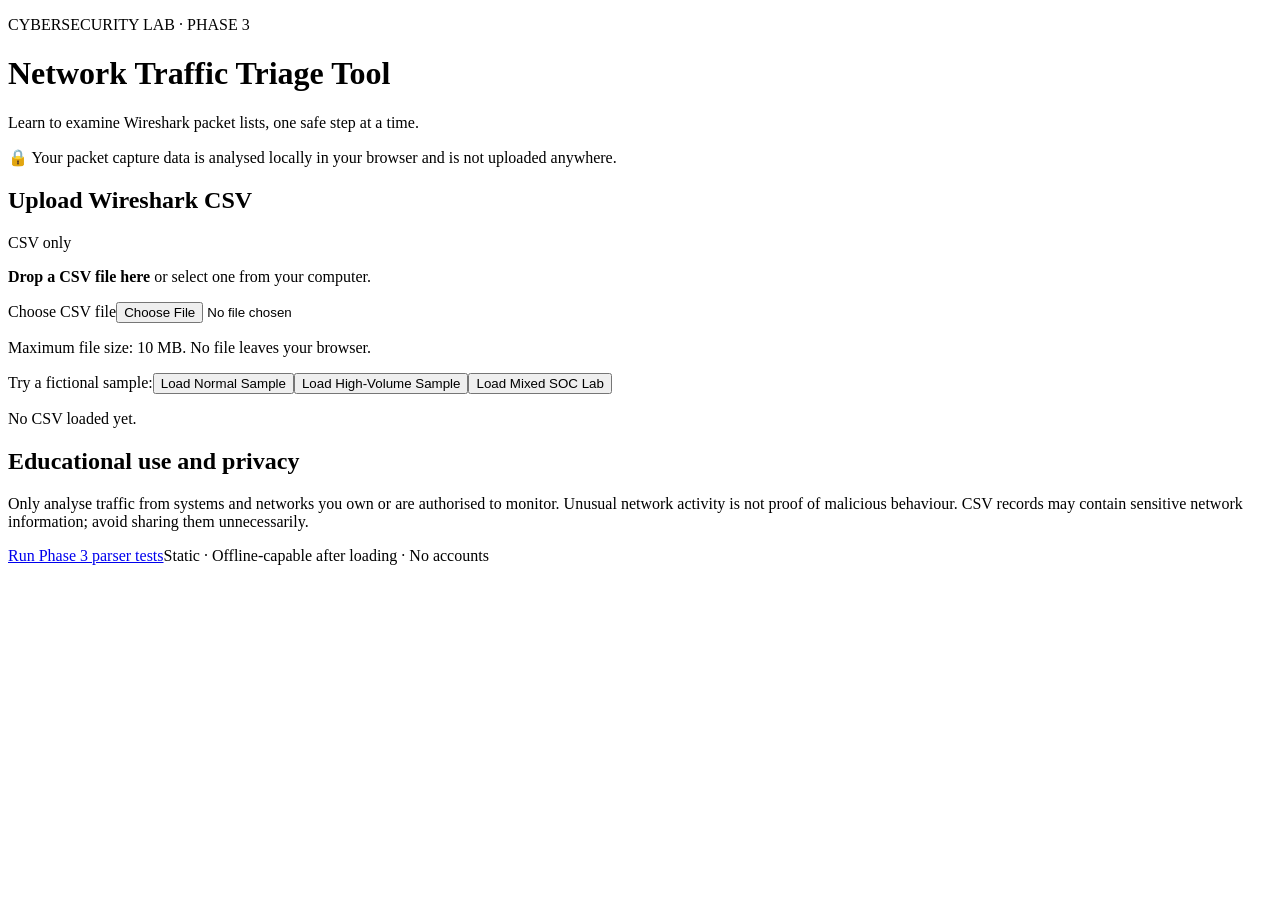
==== Network-Traffic-Triage-Tool/tests/index.html @ c9e77687 "Upload Network Traffic Triage Tool" ====
<!doctype html>
<html lang="en"><head><meta charset="utf-8"><meta name="viewport" content="width=device-width,initial-scale=1"><meta name="referrer" content="no-referrer"><meta http-equiv="Content-Security-Policy" content="default-src 'none'; script-src 'self'; style-src 'self'; img-src 'self' data:; connect-src 'none'; form-action 'none'; base-uri 'none'; object-src 'none'"><title>Network Traffic Triage Tool — Phase 3</title><link rel="stylesheet" href="styles.css"><script src="script.js" defer></script></head><body><main class="wrap"><header><p class="eyebrow">CYBERSECURITY LAB · PHASE 3</p><h1>Network Traffic Triage Tool</h1><p class="subtitle">Learn to examine Wireshark packet lists, one safe step at a time.</p><div class="privacy">🔒 Your packet capture data is analysed locally in your browser and is not uploaded anywhere.</div></header><section class="panel" aria-labelledby="upload-title"><div class="section-head"><h2 id="upload-title">Upload Wireshark CSV</h2><span class="tag">CSV only</span></div><div id="dropzone" class="dropzone"><p><strong>Drop a CSV file here</strong> or select one from your computer.</p><label for="csvFile" class="button">Choose CSV file</label><input id="csvFile" type="file" accept=".csv,text/csv" aria-describedby="fileHelp"><p id="fileHelp" class="hint">Maximum file size: 10 MB. No file leaves your browser.</p></div><div class="demo"><span>Try a fictional sample:</span><button type="button" data-sample="normal">Load Normal Sample</button><button type="button" data-sample="high">Load High-Volume Sample</button><button type="button" data-sample="mixed">Load Mixed SOC Lab</button></div><p id="status" role="status" aria-live="polite">No CSV loaded yet.</p></section><section id="results" class="panel" hidden aria-labelledby="results-title"><div class="section-head"><h2 id="results-title">Import summary</h2><span id="demoTag" class="tag" hidden>Demo Data</span></div><div class="stats"><div><span>Filename</span><strong id="filename"></strong></div><div><span>Packets loaded</span><strong id="count"></strong></div><div><span>Parse status</span><strong id="parseStatus"></strong></div></div><h3>Recognised columns</h3><p id="columns" class="details"></p><h3>Missing fields / notes</h3><ul id="notes"></ul><h3>Packet preview (first 10 rows)</h3><div class="table-scroll"><table><thead><tr><th>Time</th><th>Source</th><th>Destination</th><th>Protocol</th><th>Length</th><th>Info</th></tr></thead><tbody id="preview"></tbody></table></div><p class="hint">CSV preview is informational; it does not verify complete connections.</p></section><section id="dashboard" class="panel" hidden aria-labelledby="dashboard-title"><div class="section-head"><h2 id="dashboard-title">Network traffic dashboard</h2><span class="tag">Descriptive statistics · No threat verdicts</span></div><div class="stats stat-grid"><div><span>Total packets</span><strong id="statPackets"></strong></div><div><span>Unique source hosts</span><strong id="statSources"></strong></div><div><span>Unique destination hosts</span><strong id="statDestinations"></strong></div><div><span>All unique hosts</span><strong id="statHosts"></strong></div><div><span>Captured packet lengths</span><strong id="statBytes"></strong></div></div><div class="dash-columns"><div><h3>Protocol distribution</h3><div id="protocolBars" class="bar-list"></div></div><div><h3>Top source hosts</h3><div id="topSources" class="bar-list"></div></div><div><h3>Top destinations</h3><div id="topDestinations" class="bar-list"></div></div></div><p class="hint">Counts reflect the imported CSV rows, not complete network sessions. Host names and IP addresses are treated as literal labels. Protocol percentages use all imported packets as the denominator. Source and destination rankings count packets in each direction separately. Heuristic alerts are shown below; none prove malicious activity.</p></section><section id="alertsPanel" class="panel" hidden aria-labelledby="alertsTitle"><div class="section-head"><h2 id="alertsTitle">Security triage alerts</h2><span id="alertCount" class="tag"></span></div><p class="hint">Explainable, rule-based heuristics. Thresholds are packet counts or unique labels across the entire imported CSV, not time-window rates. No alert establishes malicious intent.</p><div class="stats"><div><span>High</span><strong id="countHigh">0</strong></div><div><span>Medium</span><strong id="countMedium">0</strong></div><div><span>Low</span><strong id="countLow">0</strong></div></div><p id="noAlerts" hidden>No configured threshold was met. This does not establish that the traffic is safe.</p><div id="alerts" class="alert-list"></div></section><aside class="disclaimer"><h2>Educational use and privacy</h2><p>Only analyse traffic from systems and networks you own or are authorised to monitor. Unusual network activity is not proof of malicious behaviour. CSV records may contain sensitive network information; avoid sharing them unnecessarily.</p></aside><footer><a href="tests/index.html">Run Phase 3 parser tests</a><span>Static · Offline-capable after loading · No accounts</span></footer></main></body></html>
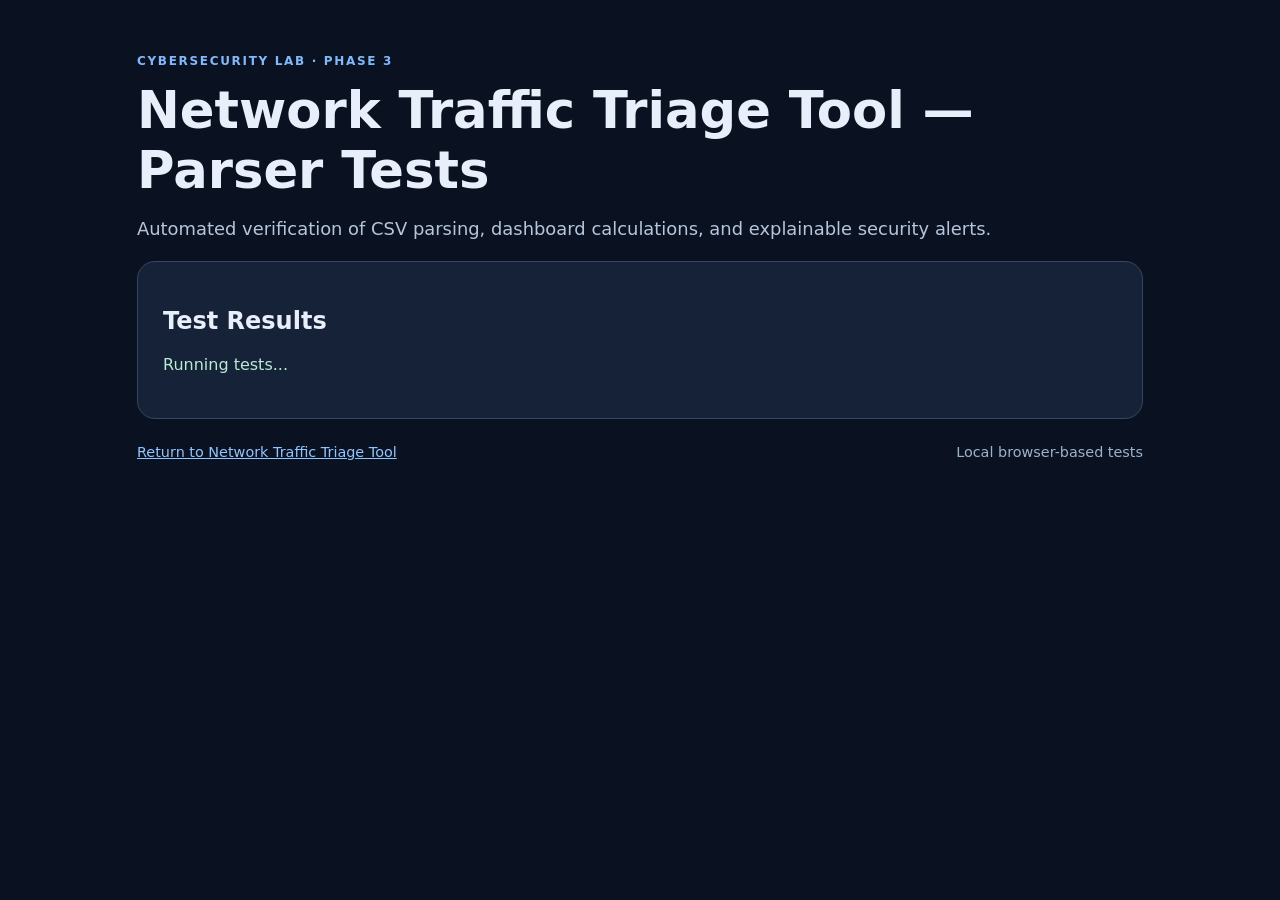
==== commit 5ea36b22: "Enhance index.html for parser tests and structure Updated the index.html file for the Network Traffi" ====
--- a/Network-Traffic-Triage-Tool/tests/index.html
+++ b/Network-Traffic-Triage-Tool/tests/index.html
@@ -1,2 +1,42 @@
+
 <!doctype html>
-<html lang="en"><head><meta charset="utf-8"><meta name="viewport" content="width=device-width,initial-scale=1"><meta name="referrer" content="no-referrer"><meta http-equiv="Content-Security-Policy" content="default-src 'none'; script-src 'self'; style-src 'self'; img-src 'self' data:; connect-src 'none'; form-action 'none'; base-uri 'none'; object-src 'none'"><title>Network Traffic Triage Tool — Phase 3</title><link rel="stylesheet" href="styles.css"><script src="script.js" defer></script></head><body><main class="wrap"><header><p class="eyebrow">CYBERSECURITY LAB · PHASE 3</p><h1>Network Traffic Triage Tool</h1><p class="subtitle">Learn to examine Wireshark packet lists, one safe step at a time.</p><div class="privacy">🔒 Your packet capture data is analysed locally in your browser and is not uploaded anywhere.</div></header><section class="panel" aria-labelledby="upload-title"><div class="section-head"><h2 id="upload-title">Upload Wireshark CSV</h2><span class="tag">CSV only</span></div><div id="dropzone" class="dropzone"><p><strong>Drop a CSV file here</strong> or select one from your computer.</p><label for="csvFile" class="button">Choose CSV file</label><input id="csvFile" type="file" accept=".csv,text/csv" aria-describedby="fileHelp"><p id="fileHelp" class="hint">Maximum file size: 10 MB. No file leaves your browser.</p></div><div class="demo"><span>Try a fictional sample:</span><button type="button" data-sample="normal">Load Normal Sample</button><button type="button" data-sample="high">Load High-Volume Sample</button><button type="button" data-sample="mixed">Load Mixed SOC Lab</button></div><p id="status" role="status" aria-live="polite">No CSV loaded yet.</p></section><section id="results" class="panel" hidden aria-labelledby="results-title"><div class="section-head"><h2 id="results-title">Import summary</h2><span id="demoTag" class="tag" hidden>Demo Data</span></div><div class="stats"><div><span>Filename</span><strong id="filename"></strong></div><div><span>Packets loaded</span><strong id="count"></strong></div><div><span>Parse status</span><strong id="parseStatus"></strong></div></div><h3>Recognised columns</h3><p id="columns" class="details"></p><h3>Missing fields / notes</h3><ul id="notes"></ul><h3>Packet preview (first 10 rows)</h3><div class="table-scroll"><table><thead><tr><th>Time</th><th>Source</th><th>Destination</th><th>Protocol</th><th>Length</th><th>Info</th></tr></thead><tbody id="preview"></tbody></table></div><p class="hint">CSV preview is informational; it does not verify complete connections.</p></section><section id="dashboard" class="panel" hidden aria-labelledby="dashboard-title"><div class="section-head"><h2 id="dashboard-title">Network traffic dashboard</h2><span class="tag">Descriptive statistics · No threat verdicts</span></div><div class="stats stat-grid"><div><span>Total packets</span><strong id="statPackets"></strong></div><div><span>Unique source hosts</span><strong id="statSources"></strong></div><div><span>Unique destination hosts</span><strong id="statDestinations"></strong></div><div><span>All unique hosts</span><strong id="statHosts"></strong></div><div><span>Captured packet lengths</span><strong id="statBytes"></strong></div></div><div class="dash-columns"><div><h3>Protocol distribution</h3><div id="protocolBars" class="bar-list"></div></div><div><h3>Top source hosts</h3><div id="topSources" class="bar-list"></div></div><div><h3>Top destinations</h3><div id="topDestinations" class="bar-list"></div></div></div><p class="hint">Counts reflect the imported CSV rows, not complete network sessions. Host names and IP addresses are treated as literal labels. Protocol percentages use all imported packets as the denominator. Source and destination rankings count packets in each direction separately. Heuristic alerts are shown below; none prove malicious activity.</p></section><section id="alertsPanel" class="panel" hidden aria-labelledby="alertsTitle"><div class="section-head"><h2 id="alertsTitle">Security triage alerts</h2><span id="alertCount" class="tag"></span></div><p class="hint">Explainable, rule-based heuristics. Thresholds are packet counts or unique labels across the entire imported CSV, not time-window rates. No alert establishes malicious intent.</p><div class="stats"><div><span>High</span><strong id="countHigh">0</strong></div><div><span>Medium</span><strong id="countMedium">0</strong></div><div><span>Low</span><strong id="countLow">0</strong></div></div><p id="noAlerts" hidden>No configured threshold was met. This does not establish that the traffic is safe.</p><div id="alerts" class="alert-list"></div></section><aside class="disclaimer"><h2>Educational use and privacy</h2><p>Only analyse traffic from systems and networks you own or are authorised to monitor. Unusual network activity is not proof of malicious behaviour. CSV records may contain sensitive network information; avoid sharing them unnecessarily.</p></aside><footer><a href="tests/index.html">Run Phase 3 parser tests</a><span>Static · Offline-capable after loading · No accounts</span></footer></main></body></html>
+<html lang="en">
+<head>
+  <meta charset="utf-8">
+  <meta name="viewport" content="width=device-width, initial-scale=1">
+  <meta name="referrer" content="no-referrer">
+  <meta http-equiv="Content-Security-Policy"
+        content="default-src 'none'; script-src 'self'; style-src 'self'; img-src 'self' data:; connect-src 'none'; form-action 'none'; base-uri 'none'; object-src 'none'">
+
+  <title>Phase 3 Parser Tests — Network Traffic Triage Tool</title>
+
+  <link rel="stylesheet" href="../styles.css">
+  <script src="test.js" defer></script>
+</head>
+
+<body>
+  <main class="wrap">
+    <header>
+      <p class="eyebrow">CYBERSECURITY LAB · PHASE 3</p>
+      <h1>Network Traffic Triage Tool — Parser Tests</h1>
+      <p class="subtitle">
+        Automated verification of CSV parsing, dashboard calculations,
+        and explainable security alerts.
+      </p>
+    </header>
+
+    <section class="panel">
+      <h2>Test Results</h2>
+      <p id="status" role="status" aria-live="polite">
+        Running tests...
+      </p>
+      <div id="results"></div>
+    </section>
+
+    <footer>
+      <a href="../index.html">Return to Network Traffic Triage Tool</a>
+      <span>Local browser-based tests</span>
+    </footer>
+  </main>
+</body>
+</html>
--- a/Network-Traffic-Triage-Tool/styles.css
+++ b/Network-Traffic-Triage-Tool/styles.css
@@ -0,0 +1,7 @@
+:root{color-scheme:dark;font-family:system-ui,-apple-system,Segoe UI,sans-serif;background:#0a1221;color:#e8effb}*{box-sizing:border-box}body{margin:0}.wrap{max-width:1050px;margin:auto;padding:42px 22px 65px}.eyebrow{font-size:.75rem;letter-spacing:.14em;color:#82b8fa;font-weight:700}h1{font-size:clamp(2rem,5vw,3.2rem);margin:.4rem 0}.subtitle{color:#b5c5db;font-size:1.12rem}.privacy{display:inline-block;background:#113b35;color:#a9f0d5;border:1px solid #2b7b69;border-radius:999px;padding:10px 16px;margin:10px 0 24px}.panel{background:#152238;border:1px solid #344862;border-radius:18px;padding:25px;margin:22px 0}.section-head{display:flex;justify-content:space-between;align-items:center;gap:12px}.section-head h2{margin:0 0 16px}.tag{background:#203c55;color:#b9dcff;border-radius:99px;padding:6px 11px;font-size:.82rem}.dropzone{border:2px dashed #57718e;border-radius:14px;padding:26px;text-align:center;background:#0d1a2e}.dropzone.dragover{border-color:#62d3b2;background:#143c3c}.button,button{background:#65aaff;color:#061629;border:0;border-radius:8px;padding:10px 14px;font-weight:700;cursor:pointer;font:inherit}button{font-weight:600}.button{display:inline-block;font-weight:700;cursor:pointer}button:hover,.button:hover{filter:brightness(1.12)}button:focus-visible,.button:focus-visible,input:focus-visible,a:focus-visible{outline:3px solid #f9c35e;outline-offset:3px}input[type=file]{display:block;margin:14px auto;max-width:100%;color:#b7c8df}.hint,.details{color:#afc0d7;font-size:.91rem}.demo{display:flex;flex-wrap:wrap;align-items:center;gap:9px;margin-top:19px}.demo span{color:#b6c7db;margin-right:6px}.demo button{background:#263b57;color:#e7f1ff;border:1px solid #42617f}#status{color:#bcead6;min-height:1.4em}.stats{display:grid;grid-template-columns:repeat(3,minmax(0,1fr));gap:12px}.stats>div{background:#0c192c;padding:16px;border:1px solid #354a65;border-radius:12px;min-width:0;overflow-wrap:anywhere}.stats span{display:block;color:#a7b9d0;font-size:.84rem;margin-bottom:8px}.stats strong{font-size:1.08rem}h3{margin:25px 0 10px}.table-scroll{overflow-x:auto}table{border-collapse:collapse;width:100%;font-size:.87rem}th,td{text-align:left;padding:10px;border-bottom:1px solid #344862;max-width:300px;overflow-wrap:anywhere}th{color:#b6d9ff}td{color:#e0e9f5}.disclaimer{border:1px solid #a78343;border-left:5px solid #f5bc5a;border-radius:12px;padding:15px 21px;background:#2a261e}.disclaimer h2{font-size:1.15rem}footer{display:flex;justify-content:space-between;gap:12px;flex-wrap:wrap;color:#9eb1ca;font-size:.9rem;margin-top:25px}a{color:#91c4ff}@media(max-width:650px){.stats{grid-template-columns:1fr}.wrap{padding:22px 12px}.panel{padding:16px}.privacy{border-radius:12px}}
+
+/* Phase 2 dashboard */
+.stat-grid{grid-template-columns:repeat(auto-fit,minmax(150px,1fr))}.dash-columns{display:grid;grid-template-columns:repeat(3,minmax(0,1fr));gap:20px}.dash-columns>div{min-width:0}.bar-list{display:grid;gap:13px}.bar-row{min-width:0}.bar-label{display:flex;justify-content:space-between;gap:8px;align-items:start;font-size:.84rem;margin-bottom:6px;overflow-wrap:anywhere}.bar-label span{color:#d5e4f7;min-width:0}.bar-label strong{color:#b3d4ff;white-space:nowrap;font-size:.76rem}.bar-track{height:9px;background:#344862;border-radius:20px;overflow:hidden}.bar-fill{height:100%;background:#65aaff;border-radius:20px}.dash-columns>div:first-child .bar-fill{background:#6fd6b3}@media(max-width:850px){.dash-columns{grid-template-columns:1fr}}
+
+/* Phase 3 explainable alerts */
+.alert-list{display:grid;gap:14px;margin-top:18px}.alert-card{background:#0d1a2e;border:1px solid #41536b;border-radius:12px;padding:17px}.alert-card h3{margin:0 0 10px}.alert-card p{font-size:.9rem;color:#c8d7e9;margin:10px 0}.severity{display:inline-block;padding:5px 10px;border-radius:7px;font-size:.8rem;font-weight:700}.severity.high{background:#622f3a;color:#ffced5}.severity.medium{background:#624720;color:#ffe0a0}.severity.low{background:#224b4b;color:#b3f2e0}
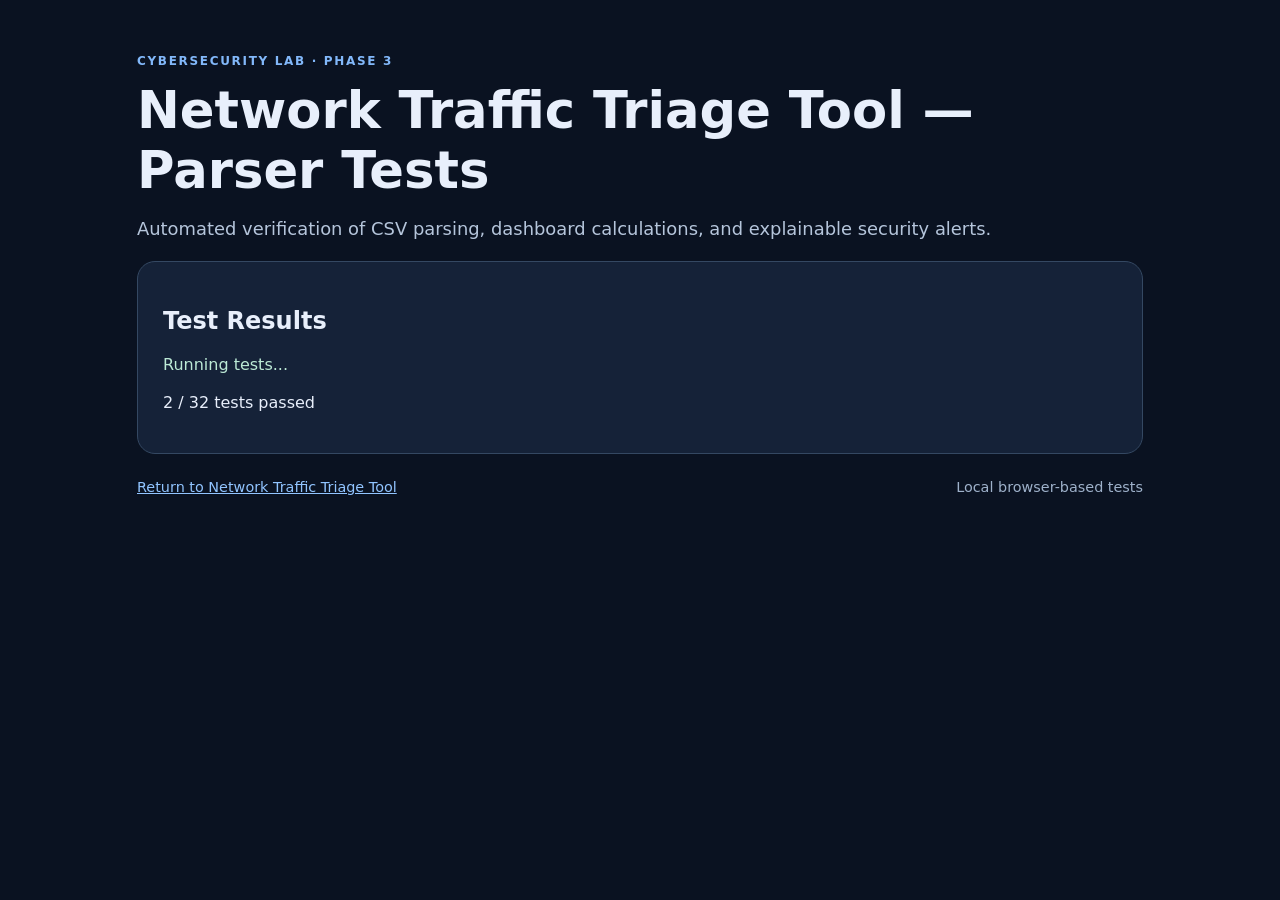
==== commit cf43029a: "Enhance test results section with summary Added a summary paragraph to the test results section." ====
--- a/Network-Traffic-Triage-Tool/tests/index.html
+++ b/Network-Traffic-Triage-Tool/tests/index.html
@@ -25,13 +25,19 @@
       </p>
     </header>
 
-    <section class="panel">
-      <h2>Test Results</h2>
-      <p id="status" role="status" aria-live="polite">
-        Running tests...
-      </p>
-      <div id="results"></div>
-    </section>
+   
+<section class="panel">
+  <h2>Test Results</h2>
+
+  <p id="status" role="status" aria-live="polite">
+    Running tests...
+  </p>
+
+  <p id="summary" role="status" aria-live="polite"></p>
+
+  <div id="results"></div>
+</section>
+
 
     <footer>
       <a href="../index.html">Return to Network Traffic Triage Tool</a>
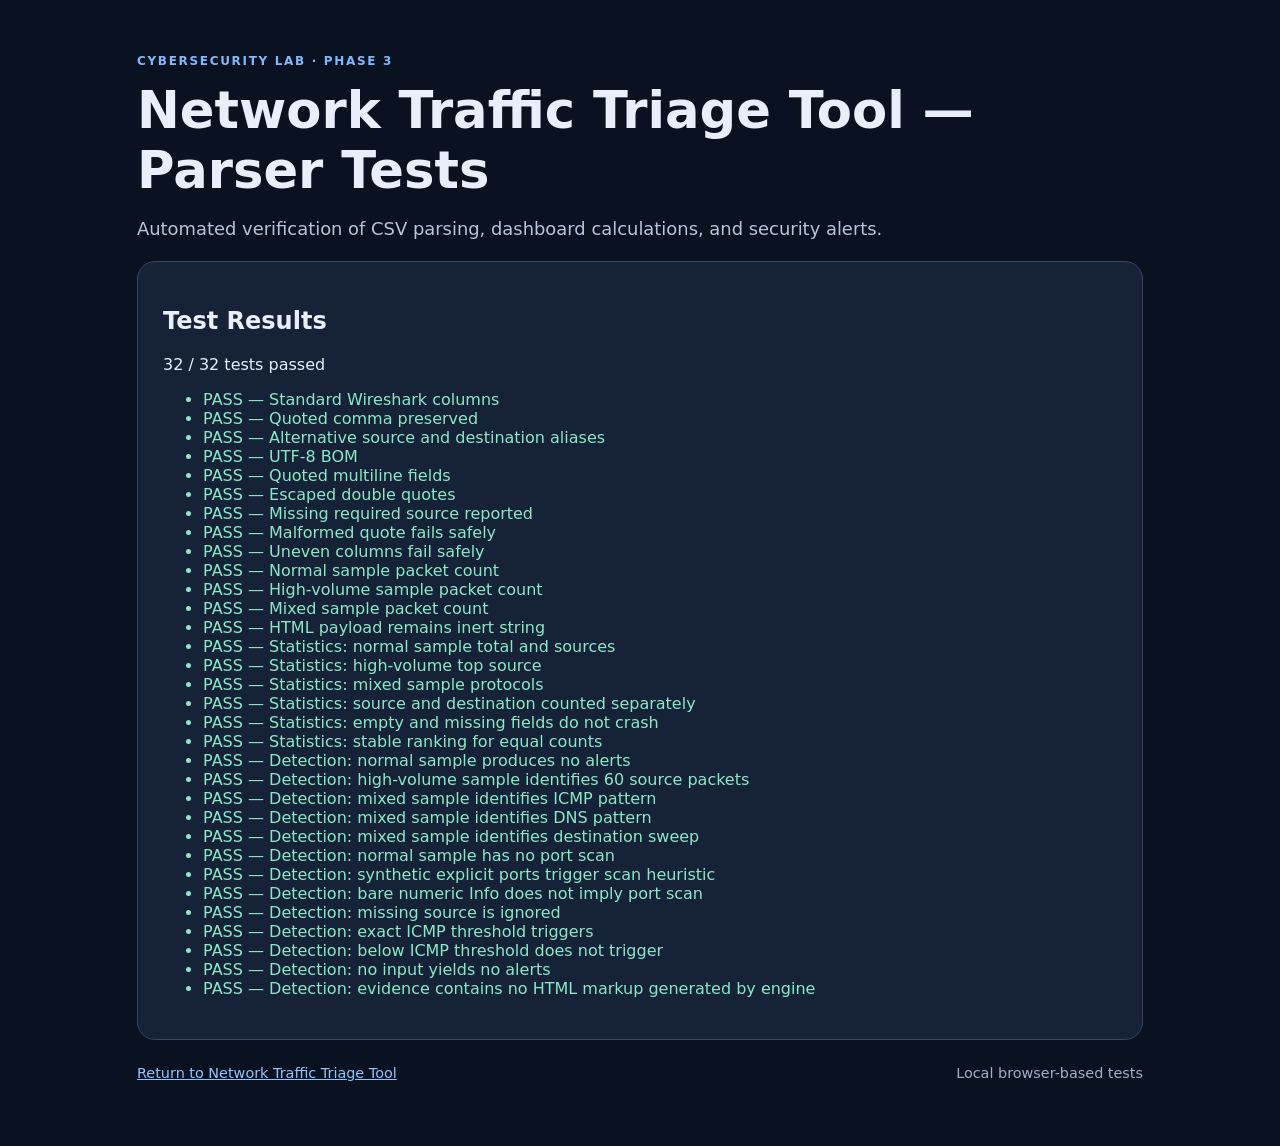
==== commit f6754004: "Refactor HTML structure and improve readability" ====
--- a/Network-Traffic-Triage-Tool/tests/index.html
+++ b/Network-Traffic-Triage-Tool/tests/index.html
@@ -5,12 +5,18 @@
   <meta charset="utf-8">
   <meta name="viewport" content="width=device-width, initial-scale=1">
   <meta name="referrer" content="no-referrer">
+
   <meta http-equiv="Content-Security-Policy"
         content="default-src 'none'; script-src 'self'; style-src 'self'; img-src 'self' data:; connect-src 'none'; form-action 'none'; base-uri 'none'; object-src 'none'">
 
   <title>Phase 3 Parser Tests — Network Traffic Triage Tool</title>
 
   <link rel="stylesheet" href="../styles.css">
+
+  <!-- Load the application functions first -->
+  <script src="../script.js" defer></script>
+
+  <!-- Run the 32 tests after loading the application functions -->
   <script src="test.js" defer></script>
 </head>
 
@@ -18,29 +24,29 @@
   <main class="wrap">
     <header>
       <p class="eyebrow">CYBERSECURITY LAB · PHASE 3</p>
+
       <h1>Network Traffic Triage Tool — Parser Tests</h1>
+
       <p class="subtitle">
-        Automated verification of CSV parsing, dashboard calculations,
-        and explainable security alerts.
+        Automated verification of CSV parsing,
+        dashboard calculations, and security alerts.
       </p>
     </header>
 
-   
-<section class="panel">
-  <h2>Test Results</h2>
+    <section class="panel">
+      <h2>Test Results</h2>
 
-  <p id="status" role="status" aria-live="polite">
-    Running tests...
-  </p>
+      <p id="summary" role="status" aria-live="polite">
+        Running tests...
+      </p>
 
-  <p id="summary" role="status" aria-live="polite"></p>
-
-  <div id="results"></div>
-</section>
-
+      <ul id="testResults"></ul>
+    </section>
 
     <footer>
-      <a href="../index.html">Return to Network Traffic Triage Tool</a>
+      <a href="../index.html">
+        Return to Network Traffic Triage Tool
+      </a>
       <span>Local browser-based tests</span>
     </footer>
   </main>
